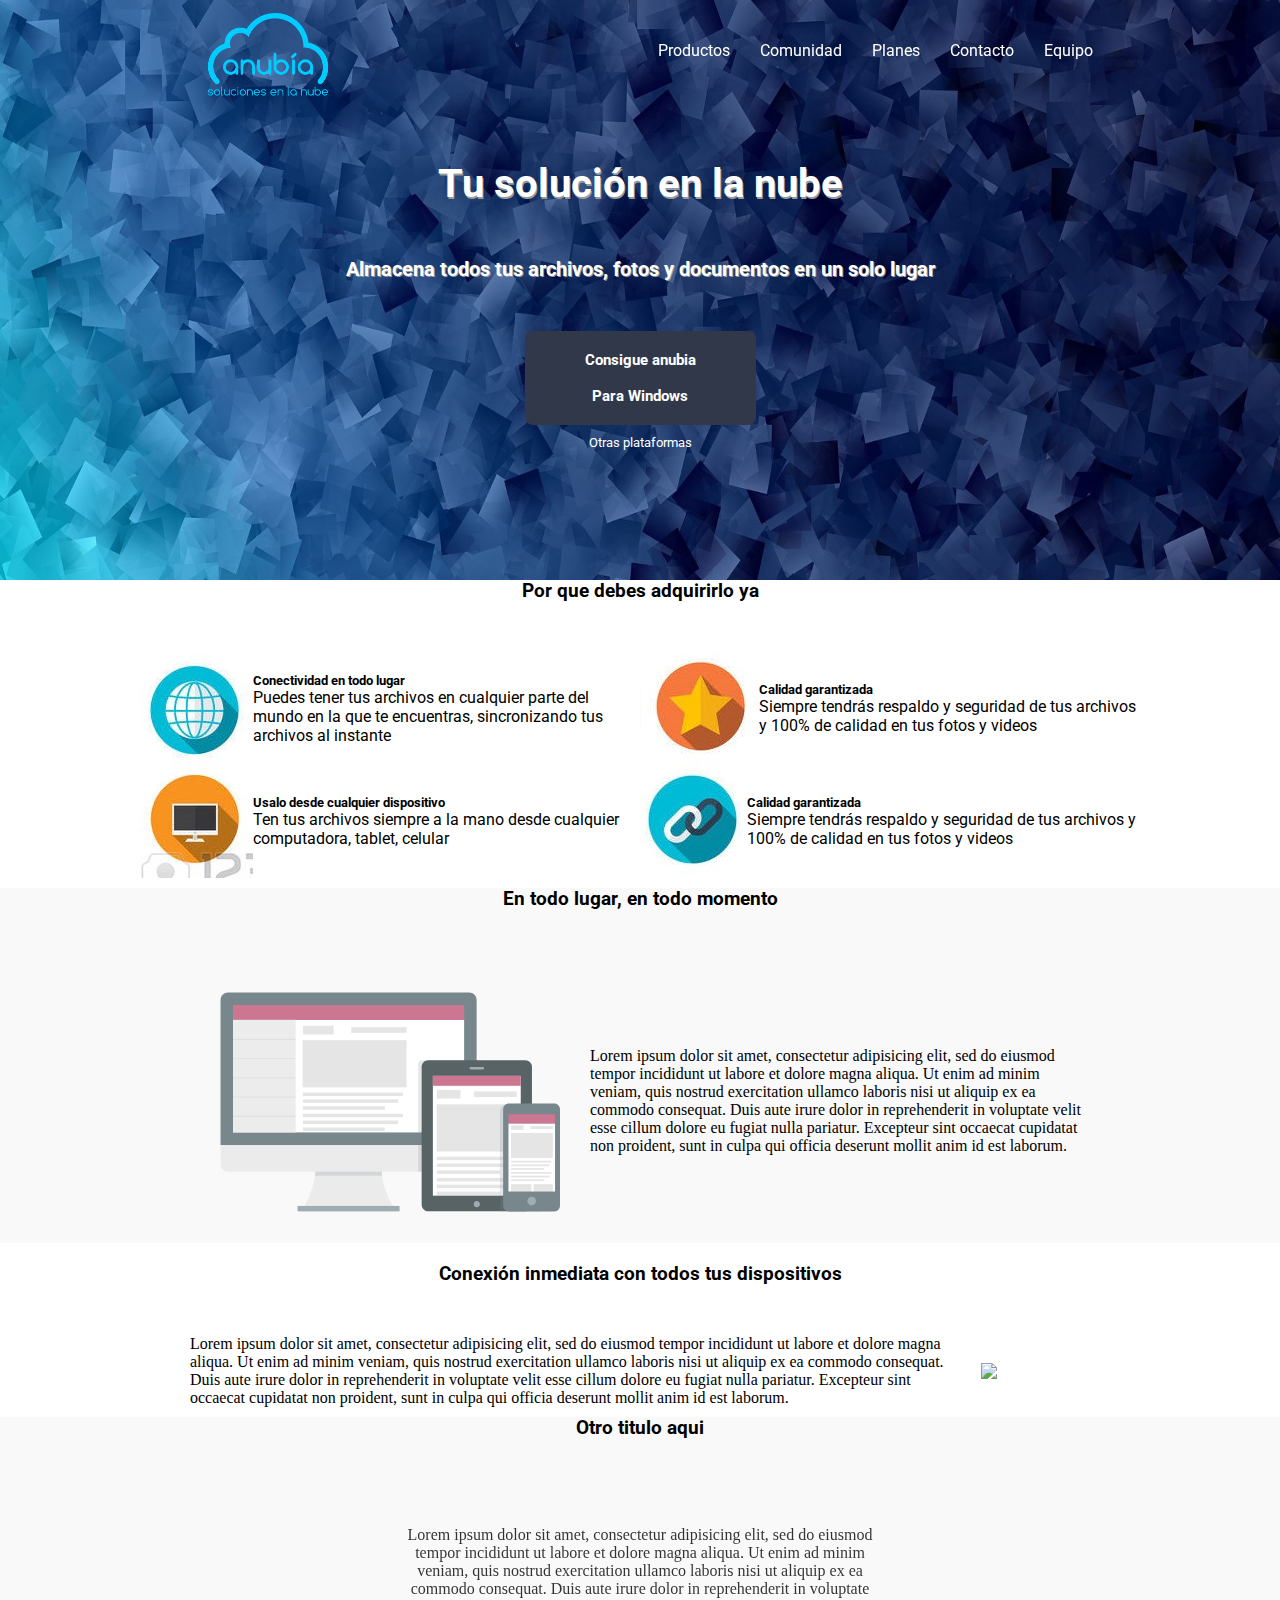
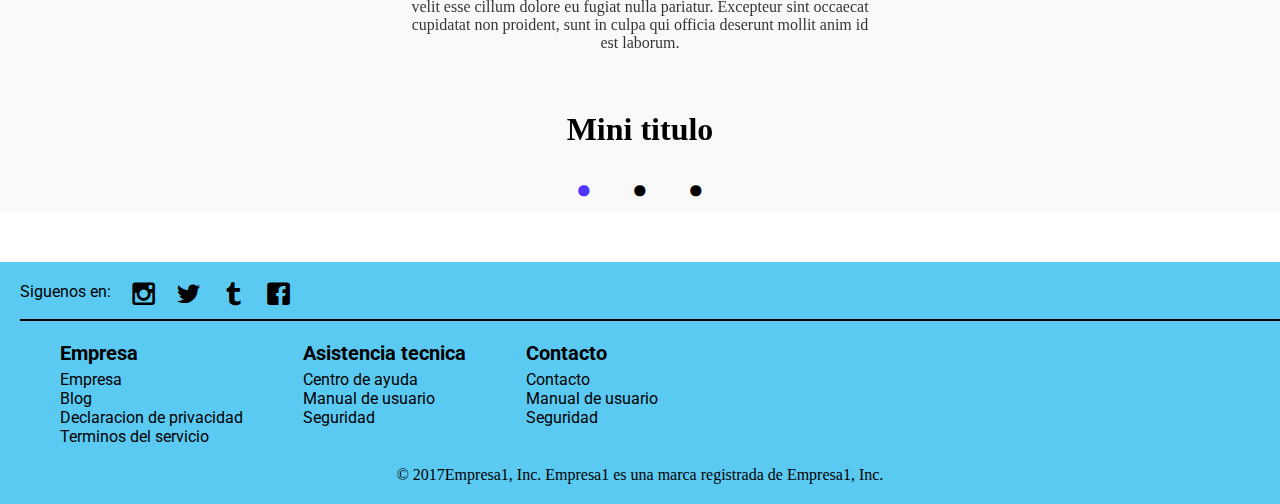
==== index.html @ 3a588bca "version inicial" ====
<!DOCTYPE html>
<html>
<head>
	<title>Empresa1</title>
	<meta charset="utf-8">
	<meta name="viewport" content="width=device-width, initial-scale =1.0, maximum-scale=1.0">
	<link rel="stylesheet" type="text/css" href="css/main.css">
	<link rel="stylesheet" type="text/css" href="style.css">
	<link rel="stylesheet" type="text/css" href="css/cssSlider.css">
	<script src="js/jquery.min.js"></script>
	<script src="js/live.js"></script>
	<script src="js/header.js"></script>
	<link href="https://fonts.googleapis.com/css?family=Roboto:400,500,700" rel="stylesheet">
</head>
<body>
	<div class="cabecera">
	<header>
		<div class="espacioLogo">
			<a href="index.html"><img src="imagenes/anubia.png" class="logo"></a>
		</div>
		<div class="espacioNav">
			<nav>
				<ul class="listaMenu roboto">
					<li class="itemMenu"><a href="productos.html">Productos</a></li>
					<li class="itemMenu"><a href="">Comunidad</a></li>
					<li class="itemMenu"><a href="">Planes</a></li>
					<li class="itemMenu"><a href="contacto.html">Contacto</a></li>
					<li class="itemMenu"><a href="equipo.html">Equipo</a></li>

				</ul>
			</nav>
		</div>
	</header>
	<div class="cabeceraNoHeader">
	<div class="espacioTitulo">
		<h1 class="titulo roboto">Tu solución en la nube</h1>
	</div>
	<div class="centrado">
		<h2 class="subtitulo roboto">Almacena todos tus archivos, fotos y documentos en un solo lugar</h2>
	</div>
	<div class="centrado">
	<button id="botonInicio" class="roboto">Consigue anubia <br/><br/> Para Windows</button>
	</div>
	<div class="centrado">
		<p class="anotacion roboto">Otras plataformas</p>
	</div>
	</div>
	</div>

	<main>
	<h3 class="tituloPropProducto centrado roboto"> Por que debes adquirirlo ya</h3>
		<div class="propiedadesProducto centrado roboto">

			<div class="col">
			<div class="itemInfo">

				<img src="imagenes/icono1.jpg"><div><h5 class="tituloInfo">Conectividad en todo lugar</h5><p>Puedes tener tus archivos en cualquier parte del mundo en la que te encuentras, sincronizando tus archivos al instante</p></div>
			</div>
			<div class="itemInfo">
				<img src="imagenes/icono2.jpg"><div><h5 class="tituloInfo">Usalo desde cualquier dispositivo</h5><p>Ten tus archivos siempre a la mano desde cualquier computadora, tablet, celular</p></div>
			</div>
			</div>
			<div class="col">
			<div class="itemInfo">
				<img src="imagenes/icono3.jpg"><div><h5 class="tituloInfo">Calidad garantizada</h5><p>Siempre tendrás respaldo y seguridad de tus archivos y 100% de calidad en tus fotos y videos</p></div>
			</div>
			<div class="itemInfo">
				<img src="imagenes/icono4.jpg"><div><h5 class="tituloInfo">Calidad garantizada</h5><p>Siempre tendrás respaldo y seguridad de tus archivos y 100% de calidad en tus fotos y videos</p></div>
			</div>
			</div>
		</div>
		<div class="caracteristica1">
			<h3 class="tituloPropProducto centrado roboto">En todo lugar, en todo momento</h3>
			<div class="centrado caracteristica1-1">
				<img src="imagenes/emails-reponsive-grid.svg" class="imagenResponsive">
				<p>Lorem ipsum dolor sit amet, consectetur adipisicing elit, sed do eiusmod
				tempor incididunt ut labore et dolore magna aliqua. Ut enim ad minim veniam,
				quis nostrud exercitation ullamco laboris nisi ut aliquip ex ea commodo
				consequat. Duis aute irure dolor in reprehenderit in voluptate velit esse
				cillum dolore eu fugiat nulla pariatur. Excepteur sint occaecat cupidatat non
				proident, sunt in culpa qui officia deserunt mollit anim id est laborum.</p>
			</div>
		</div>
		<div class="caracteristica2">
			<h3 class="tituloPropProducto centrado roboto">Conexión inmediata con todos tus dispositivos</h3>
			<div class="centrado caracteristica1-1">
				<p>Lorem ipsum dolor sit amet, consectetur adipisicing elit, sed do eiusmod
				tempor incididunt ut labore et dolore magna aliqua. Ut enim ad minim veniam,
				quis nostrud exercitation ullamco laboris nisi ut aliquip ex ea commodo
				consequat. Duis aute irure dolor in reprehenderit in voluptate velit esse
				cillum dolore eu fugiat nulla pariatur. Excepteur sint occaecat cupidatat non
				proident, sunt in culpa qui officia deserunt mollit anim id est laborum.</p>
				<img src="imagenes/ConexionDispositivos.png" class="imagenResponsive imagenDispositivos">
				
			</div>
		</div>

		<div class="caracteristica1">
			<h3 class="tituloPropProducto centrado roboto">Otro titulo aqui</h3>
			
			<div class="espacioSlide">
		

		<div class="mainSlides">
					<div class="slides">
						<div class="espacioImagen1">
							<p>Lorem ipsum dolor sit amet, consectetur adipisicing elit, sed do eiusmod
							tempor incididunt ut labore et dolore magna aliqua. Ut enim ad minim veniam,
							quis nostrud exercitation ullamco laboris nisi ut aliquip ex ea commodo
							consequat. Duis aute irure dolor in reprehenderit in voluptate velit esse
							cillum dolore eu fugiat nulla pariatur. Excepteur sint occaecat cupidatat non
							proident, sunt in culpa qui officia deserunt mollit anim id est laborum.</p>
							<h1>Mini titulo</h1>
							
							
						</div>
						
						<div class="espacioImagen1">
							<p>Lorem ipsum dolor sit amet, consectetur adipisicing elit, sed do eiusmod
							tempor incididunt ut labore et dolore magna aliqua. Ut enim ad minim veniam,
							quis nostrud exercitation ullamco laboris nisi ut aliquip ex ea commodo
							consequat. Duis aute irure dolor in reprehenderit in voluptate velit esse
							cillum dolore eu fugiat nulla pariatur. Excepteur sint occaecat cupidatat non
							proident, sunt in culpa qui officia deserunt mollit anim id est laborum.</p>
							
							
						</div>

						<div class="espacioImagen1">
							<p>Parque Cristal</p>
							
							
						</div>
				</div>

	</div>


			</div>
		</div>
	</main>
	
	<footer>

		<div class="redesSociales roboto">
			<p> Siguenos en:   </p>
			<a href=""><i class="icon-instagram"></i></a>
			<a href=""><i class="icon-twitter"></i></a>
			<a href=""><i class="icon-tumblr"></i></a>
			<a href=""><i class="icon-facebook"></i></a>
		</div>
		<div class="columna roboto">
			<h6>Empresa</h6>
			<ul>
				<li><a href="">Empresa</a></li>
				<li><a href="">Blog</a></li>
				<li><a href="">Declaracion de privacidad</a></li>
				<li><a href="">Terminos del servicio</a></li>
			</ul>
		</div>
		<div class="columna roboto">
			<h6>Asistencia tecnica</h6>
			<ul>
				<li><a href="">Centro de ayuda</a></li>
				<li><a href="">Manual de usuario</a></li>
				<li><a href="">Seguridad</a></li>
			</ul>
		</div>
		<div class="columna roboto">
			<h6>Contacto</h6>
			<ul>
				<li><a href="">Contacto</a></li>
				<li><a href="">Manual de usuario</a></li>
				<li><a href="">Seguridad</a></li>
			</ul>
		</div>
	<div class="copyRight">
		<p>© 2017Empresa1, Inc. Empresa1 es una marca registrada de Empresa1, Inc.</p>
	</div>
	</footer>
		<script type="text/javascript" src="js/jquery.slides.js"></script>

	<script type="text/javascript">

		$(function(){
	 		$(".slides").slidesjs({
	    		play: {
	      			active: true,
	        		// [boolean] Generate the play and stop buttons.
	        		// You cannot use your own buttons. Sorry.
	      			effect: "slide",
	        		// [string] Can be either "slide" or "fade".
	      			interval: 3000,
	        		// [number] Time spent on each slide in milliseconds.
	      			auto: false,
	        		// [boolean] Start playing the slideshow on load.
	      			swap: false,
	        		// [boolean] show/hide stop and play buttons
	      			pauseOnHover: false,
	        		// [boolean] pause a playing slideshow on hover
	      			restartDelay: 2500
	        		// [number] restart delay on inactive slideshow
	    		}
	  		});
		});

	</script>

</body>
</html>
---- css/main.css ----
*{
	margin: 0;
	padding: 0;
	-webkit-box-sizing: border-box;
	-moz-box-sizing: border-box;
	box-sizing: border-box;
}

.roboto{
	font-family: 'Roboto', sans-serif;
}

.cabecera{
	background: url("../imagenes/cabecera.jpg");
	background-size: 100% 100%;
	background-attachment: fixed;
	height: 580px;
	color: white;

}


header{
	display: flex;
	justify-content: space-around;
	width: 100%;
	align-items: center;
	height: 80px;
	padding-top: 50px;
	padding-bottom: 60px;
	position: fixed;
	z-index: 300;
	//background: black;

}

.cabeceraNoHeader{
	padding-top: 160px;

}

.logo{
	width: 150px;
	margin-left: 35px;
	margin-top: 20px;
}

.espacioNav{
	display: flex;

	
}
.listaMenu{
	list-style: none;
	display: flex;
	//align-items: center;

}


.itemMenu{
	margin-right: 30px;

}

.itemMenu a{
	color:white;
	text-decoration: none;
	font-size: 1em;
}

.espacioTitulo{
	display: flex;
	justify-content: center;
	align-content: center;
}

.titulo{
	font-size: 40px;
	text-shadow: 1px 1px white, -1px -1px #333;
   	text-shadow: 1px 2px #999;
}

.subtitulo{
	font-size: 20px;
	margin-top: 50px;
	text-shadow: 1px 1px #999;
}

#botonInicio{
	background: #31384a;
	color: #ffffff;
	padding: 20px 60px;
	outline: 0 none;
	border:0;
	font-size: 15px;
	border-radius: 8px;
	font-weight: bold;
	margin-top: 50px;
	cursor: pointer;
}

#botonInicio:hover{
	background: #313800;
}

.centrado{
	display: flex;
	justify-content: center;
}

.anotacion{
	//color: black;
	margin-top: 10px;
	font-size: 13px;
}

.propiedadesProducto{
	display: flex;
	flex-wrap: wrap;
	margin-top: 10px;
}

.col{
	width: 500px;
}

.tituloInfo{
	width: 100%;
}

.itemInfo{
	display: flex;
	align-items: center;
	
}

.tituloPropProducto{

	margin-bottom: 50px;
}

.caracteristica1{
	background-color: #f9f9f9;
	margin-top: 10px;
}
.caracteristica1-1{
	display: flex;
	align-items: center;
	width: 900px;
	margin: auto;

	
}

.imagenResponsive{
	width: 400px;
}

.caracteristica2{
	margin-top: 20px;
}

.imagenDispositivos{
	margin-left: 20px;
}

footer{
	width: 100%;
	display: flex;
	flex-wrap: wrap;
	background-color: #5BCAF3;
}

.redesSociales{
	width: 100%;
	display: flex;
	margin-top: 20px;
	margin-left: 20px;
	border-bottom: 2px solid black;
}


.redesSociales a{
	color:black;
	text-decoration: none;
	margin-left: 20px;
	margin-bottom: 10px;
}

.redesSociales a:hover{
	color: white;
}

.redesSociales a i{
	font-size: 25px;
}

footer .columna{
	margin-top: 20px;
	margin-left: 60px;
	margin-bottom: 10px;
}
footer .columna h6{
	font-size: 20px;
}

footer .columna ul{
	list-style: none;
	margin-top: 5px;
}

footer .columna ul li a{
	text-decoration: none;
	color: black;
}
footer .columna ul li a:hover{
	color: white;
}

.copyRight{
	width: 100%;
	margin-top: 10px;
	margin-bottom: 20px;
	display: flex;
	justify-content: center;
}
---- style.css ----
@font-face {
  font-family: 'icomoon';
  src:  url('fonts/icomoon.eot?fpd8cu');
  src:  url('fonts/icomoon.eot?fpd8cu#iefix') format('embedded-opentype'),
    url('fonts/icomoon.ttf?fpd8cu') format('truetype'),
    url('fonts/icomoon.woff?fpd8cu') format('woff'),
    url('fonts/icomoon.svg?fpd8cu#icomoon') format('svg');
  font-weight: normal;
  font-style: normal;
}

[class^="icon-"], [class*=" icon-"] {
  /* use !important to prevent issues with browser extensions that change fonts */
  font-family: 'icomoon' !important;
  speak: none;
  font-style: normal;
  font-weight: normal;
  font-variant: normal;
  text-transform: none;
  line-height: 1;

  /* Better Font Rendering =========== */
  -webkit-font-smoothing: antialiased;
  -moz-osx-font-smoothing: grayscale;
}

.icon-chevron-small-left:before {
  content: "\e901";
}
.icon-chevron-small-right:before {
  content: "\e902";
}
.icon-controller-paus:before {
  content: "\e903";
}
.icon-controller-play:before {
  content: "\e904";
}
.icon-controller-record:before {
  content: "\e905";
}
.icon-camera:before {
  content: "\e906";
}
.icon-location-pin:before {
  content: "\e907";
}
.icon-location:before {
  content: "\e908";
}
.icon-magnifying-glass:before {
  content: "\e909";
}
.icon-menu:before {
  content: "\e900";
}
.icon-skype:before {
  content: "\e90a";
}
.icon-facebook:before {
  content: "\e90b";
}
.icon-github:before {
  content: "\e90c";
}
.icon-instagram:before {
  content: "\e90d";
}
.icon-tumblr:before {
  content: "\e90e";
}
.icon-twitter:before {
  content: "\e90f";
}
.icon-youtube:before {
  content: "\e910";
}
---- css/cssSlider.css ----
.mainSlides {
	width: 500px;
	max-width: 900px;
	margin: 50px auto;


}

.slides{
	width: 100%;
}


.slidesjs-pagination {

	list-style:none;
	overflow:hidden;
	display: flex;
	justify-content: center;
}
 
.slidesjs-pagination li {
	float:left;
}
 
.slidesjs-pagination li a {
	display:block;
	padding:13.4px 20px;
	color:#000;
	text-decoration:none;

}

.slidesjs-pagination li a:hover{
	color:#aaa;
	text-decoration:none;
}

.slides .active {
	color:#4F33FF;
	text-decoration: none;
}
 
.slidesjs-navigation{
	color:#000;
	font-size: 25px;
	text-decoration:none;
	display:none;
	padding:13.4px 20px;
	float:right;
}

.slidesjs-navigation:hover{
	color:#aaa;
	text-decoration: none;
}

.slidesjs-navigation:active{
	text-decoration: none;
	display: none;
	
}

.slidesjs-navigation:focus{
	text-decoration: none;
	display: none;

}

.espacioImagen1 {
	background-size: 100% 100%;
	background-position: center;
	//background-attachment: fixed;
	height: 100%;
	display: flex;
	flex-wrap: wrap;
	justify-content: center;
	align-items: center;
	//overflow: hidden;

}



.espacioImagen1 p{
	margin: 0;
	width: 100%;
	text-align: center;
	color: black;
	
	opacity: 0.8;
	display: flex;
	justify-content: center;
	align-items: center;
	padding: 1em;
	box-sizing: border-box;
	transition: all .2s;
}
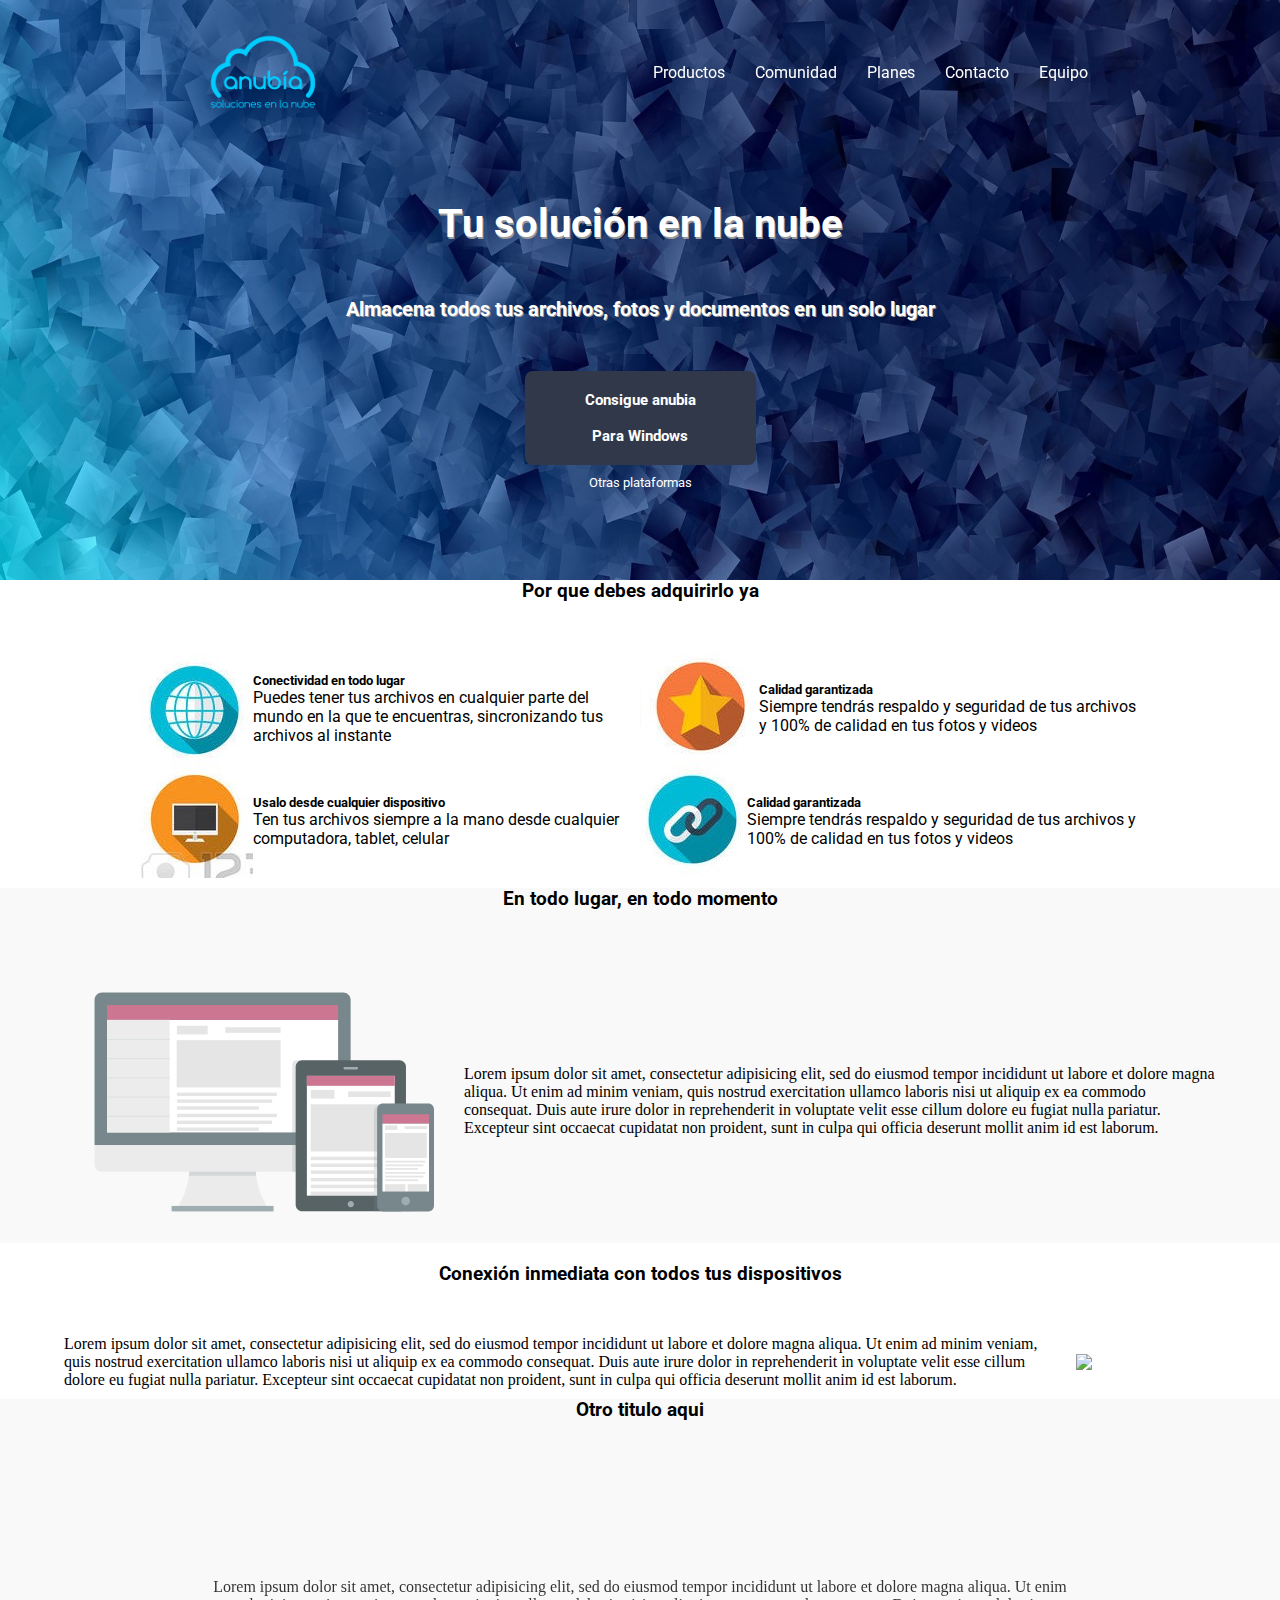
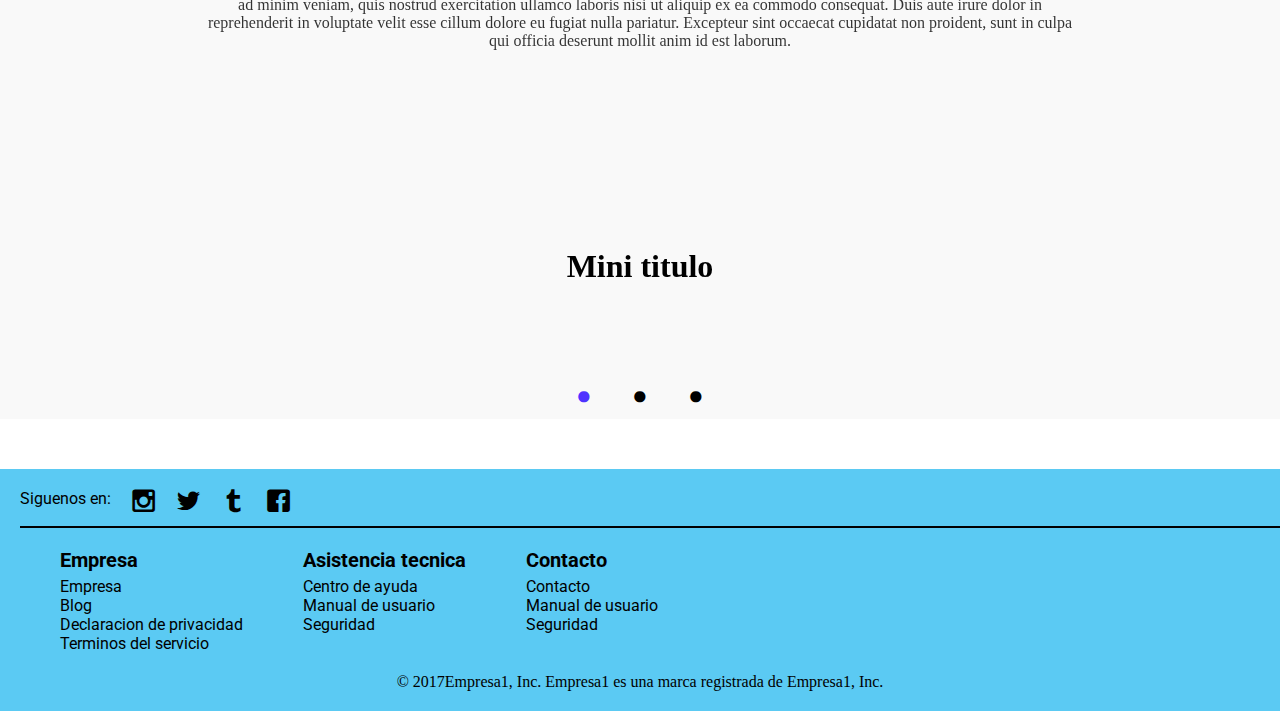
==== commit f685073a: "Actualizacion 3" ====
--- a/index.html
+++ b/index.html
@@ -17,6 +17,7 @@
 	<header>
 		<div class="espacioLogo">
 			<a href="index.html"><img src="imagenes/anubia.png" class="logo"></a>
+			<i class="icon-menu" id="botonMenu" ></i>
 		</div>
 		<div class="espacioNav">
 			<nav>
@@ -29,6 +30,7 @@
 
 				</ul>
 			</nav>
+		
 		</div>
 	</header>
 	<div class="cabeceraNoHeader">
--- a/css/main.css
+++ b/css/main.css
@@ -25,24 +25,25 @@
 	justify-content: space-around;
 	width: 100%;
 	align-items: center;
-	height: 80px;
-	padding-top: 50px;
-	padding-bottom: 60px;
+	//height: 80px;
+	margin-bottom: 20px;
+	//padding-bottom: 0px;
 	position: fixed;
 	z-index: 300;
 	//background: black;
 
 }
 
+
 .cabeceraNoHeader{
-	padding-top: 160px;
+	padding-top: 200px;
 
 }
 
 .logo{
-	width: 150px;
+	width: 130px;
 	margin-left: 35px;
-	margin-top: 20px;
+	margin-top: 10px;
 }
 
 .espacioNav{
@@ -69,6 +70,10 @@
 	font-size: 1em;
 }
 
+#botonMenu{
+	display: none;
+}
+
 .espacioTitulo{
 	display: flex;
 	justify-content: center;
@@ -85,6 +90,7 @@
 	font-size: 20px;
 	margin-top: 50px;
 	text-shadow: 1px 1px #999;
+	text-align: center;
 }
 
 #botonInicio{
@@ -147,7 +153,7 @@
 .caracteristica1-1{
 	display: flex;
 	align-items: center;
-	width: 900px;
+	width: 50%;
 	margin: auto;
 
 	
@@ -224,4 +230,121 @@
 	margin-bottom: 20px;
 	display: flex;
 	justify-content: center;
+	text-align: center;
+}
+
+@media (max-width: 1350px){
+
+	.caracteristica1-1{
+		width: 90%;
+	}
+}
+
+@media (max-width: 790px){
+
+	header{
+		flex-wrap: wrap;
+	}
+	.espacioLogo{
+		width: 100%;
+		display: flex;
+		justify-content: space-between;
+	}
+
+	#botonMenu{
+		display: block;
+		color: white;
+		font-size: 40px;
+		margin-top: 50px;
+		margin-right: 100px;
+		cursor: pointer;
+	}
+
+	.espacioNav{
+		display: none;
+	}
+
+
+
+	nav{
+		width: 100%;
+	}
+	.itemMenu{
+		width: 100%;
+	}
+	.itemMenu a{
+		display: block;
+	}
+
+	.itemMenu a:hover{
+		color: #5BCAF3;
+		background: grey;
+	}
+}
+
+@media (max-width: 650px){
+
+	.titulo{
+		font-size: 35px;
+	}
+
+	.subtitulo{
+		font-size: 18px;
+	}
+
+
+.imagenResponsive{
+		width: 250px;
+}
+
+	.caracteristica1-1{
+		flex-wrap: wrap;
+	}
+}
+
+
+
+
+@media (max-width: 550px){
+	.titulo{
+		font-size: 25px;
+	}
+
+	.subtitulo{
+		font-size: 19px;
+	}
+}
+
+@media (max-width: 450px){
+	.espacioImagen1{
+		font-size: 12px;
+	}
+
+	.espacioImagen1 h1{
+		font-size: 18px;
+	}
+
+	#botonMenu{
+		margin-right: 30px;
+		margin-top: 35px;
+		font-size: 30px;
+	}
+
+	.logo{
+		width: 80px;
+	}
+}
+
+@media (max-width: 350px){
+
+	body{
+		font-size: 13px;
+	}
+	.titulo{
+		font-size: 25px;
+	}
+
+	.subtitulo{
+		font-size: 15px;
+	}
 }--- a/css/cssSlider.css
+++ b/css/cssSlider.css
@@ -1,5 +1,5 @@
 .mainSlides {
-	width: 500px;
+	//width: 500px;
 	max-width: 900px;
 	margin: 50px auto;
 
